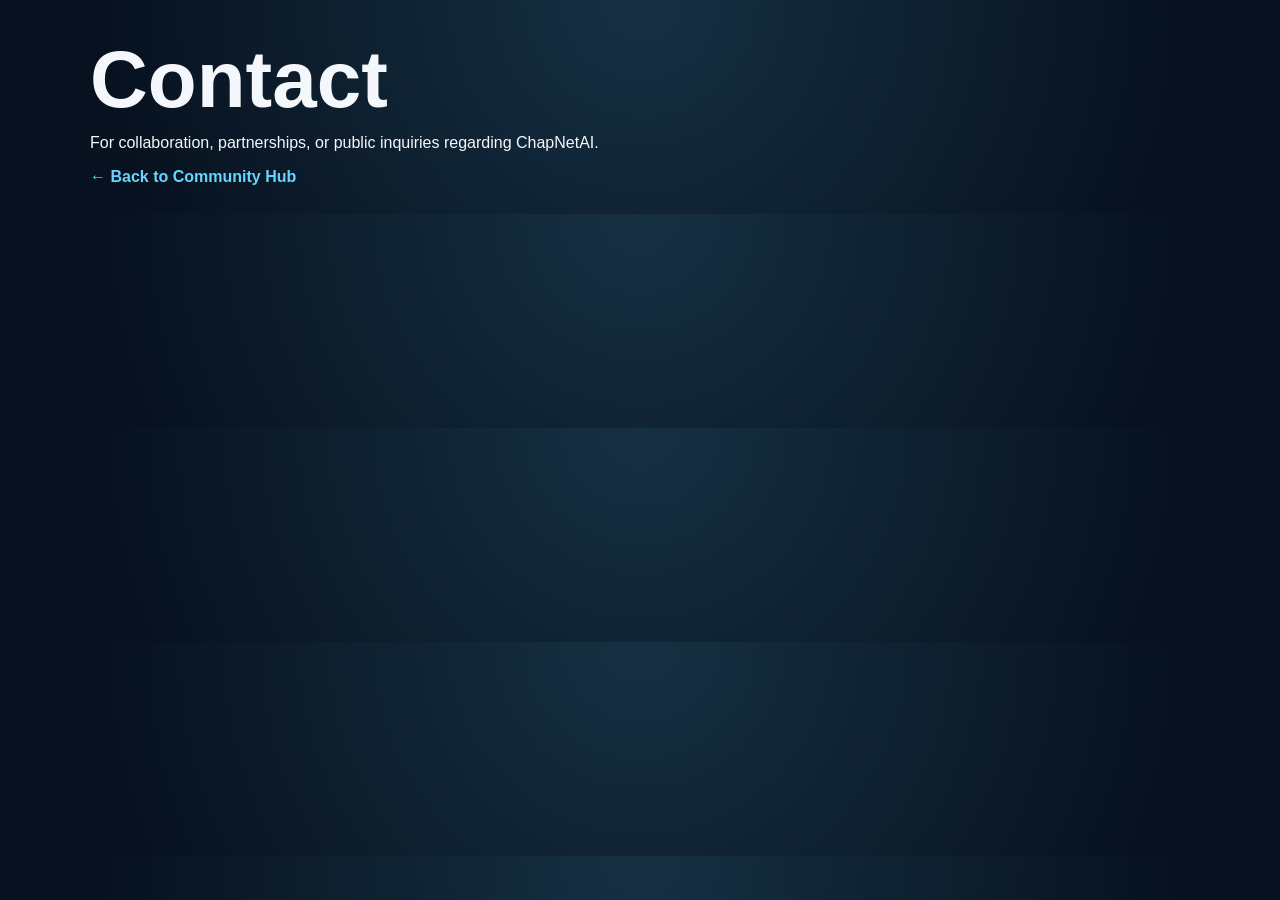
==== templates/contact.html @ 438fe8c1 "Refine Community Hub V2 navigation styling" ====
<!DOCTYPE html>
<html>
<head>
<title>Contact</title>
<link rel="stylesheet" href="/static/style.css">
</head>
<body>
<div class="page">
<h1>Contact</h1>
<p>For collaboration, partnerships, or public inquiries regarding ChapNetAI.</p>
<a href="/">← Back to Community Hub</a>
</div>
</body>
</html>
---- static/style.css ----
:root {
    --bg: #07111f;
    --panel: #0d1b2f;
    --panel-soft: #12243d;
    --text: #f4f7fb;
    --muted: #b7c2d4;
    --line: rgba(255, 255, 255, 0.12);
    --accent: #65d6ff;
    --accent-soft: rgba(101, 214, 255, 0.12);
}

* {
    box-sizing: border-box;
}

body {
    margin: 0;
    font-family: Arial, Helvetica, sans-serif;
    background:
        radial-gradient(circle at top, rgba(101, 214, 255, 0.16), transparent 34rem),
        var(--bg);
    color: var(--text);
}

.page {
    width: min(1100px, 92vw);
    margin: 0 auto;
    padding: 42px 0 28px;
}

.hero {
    padding: 34px 24px;
    border: 1px solid var(--line);
    border-radius: 24px;
    background: linear-gradient(145deg, rgba(13, 27, 47, 0.96), rgba(18, 36, 61, 0.88));
    box-shadow: 0 18px 50px rgba(0, 0, 0, 0.25);
}

.eyebrow {
    margin: 0 0 10px;
    color: var(--accent);
    font-weight: 700;
    letter-spacing: 0.08em;
    text-transform: uppercase;
    font-size: 0.78rem;
}

h1 {
    margin: 0;
    font-size: clamp(2.4rem, 10vw, 5rem);
    line-height: 0.95;
}

.tagline {
    margin: 18px 0 0;
    font-size: clamp(1.1rem, 4vw, 1.55rem);
    color: var(--text);
    font-weight: 700;
}

.summary {
    max-width: 760px;
    margin: 18px 0 0;
    color: var(--muted);
    line-height: 1.65;
    font-size: 1rem;
}

.grid {
    display: grid;
    grid-template-columns: repeat(3, 1fr);
    gap: 16px;
    margin-top: 18px;
}

.card {
    display: block;
    min-height: 178px;
    padding: 22px;
    border: 1px solid var(--line);
    border-radius: 20px;
    background: rgba(13, 27, 47, 0.88);
    color: var(--text);
    text-decoration: none;
    transition: transform 0.18s ease, border-color 0.18s ease, background 0.18s ease;
}

.card:hover,
.card:focus {
    transform: translateY(-3px);
    border-color: rgba(101, 214, 255, 0.65);
    background: var(--panel-soft);
    outline: none;
}

.card h2 {
    margin: 0 0 12px;
    font-size: 1.2rem;
}

.card p {
    margin: 0;
    color: var(--muted);
    line-height: 1.55;
}

.status-panel {
    margin-top: 18px;
    padding: 24px;
    border: 1px solid var(--line);
    border-radius: 22px;
    background: rgba(13, 27, 47, 0.9);
}

.status-panel h2 {
    margin: 0 0 16px;
    font-size: 1.35rem;
}

.status-row {
    display: flex;
    justify-content: space-between;
    gap: 16px;
    padding: 13px 0;
    border-top: 1px solid var(--line);
}

.status-row span {
    color: var(--muted);
}

.status-row strong {
    color: var(--accent);
    text-align: right;
}

footer {
    padding: 26px 0 0;
    text-align: center;
    color: var(--muted);
}

@media (max-width: 820px) {
    .grid {
        grid-template-columns: 1fr;
    }

    .hero,
    .status-panel,
    .card {
        border-radius: 18px;
    }

    .status-row {
        flex-direction: column;
        gap: 4px;
    }

    .status-row strong {
        text-align: left;
    }
}

a {
    color: #65d6ff;
    text-decoration: none;
    font-weight: 600;
}

a:hover {
    text-decoration: underline;
}

.page a {
    color: #65d6ff;
}

.page a:visited {
    color: #65d6ff;
}
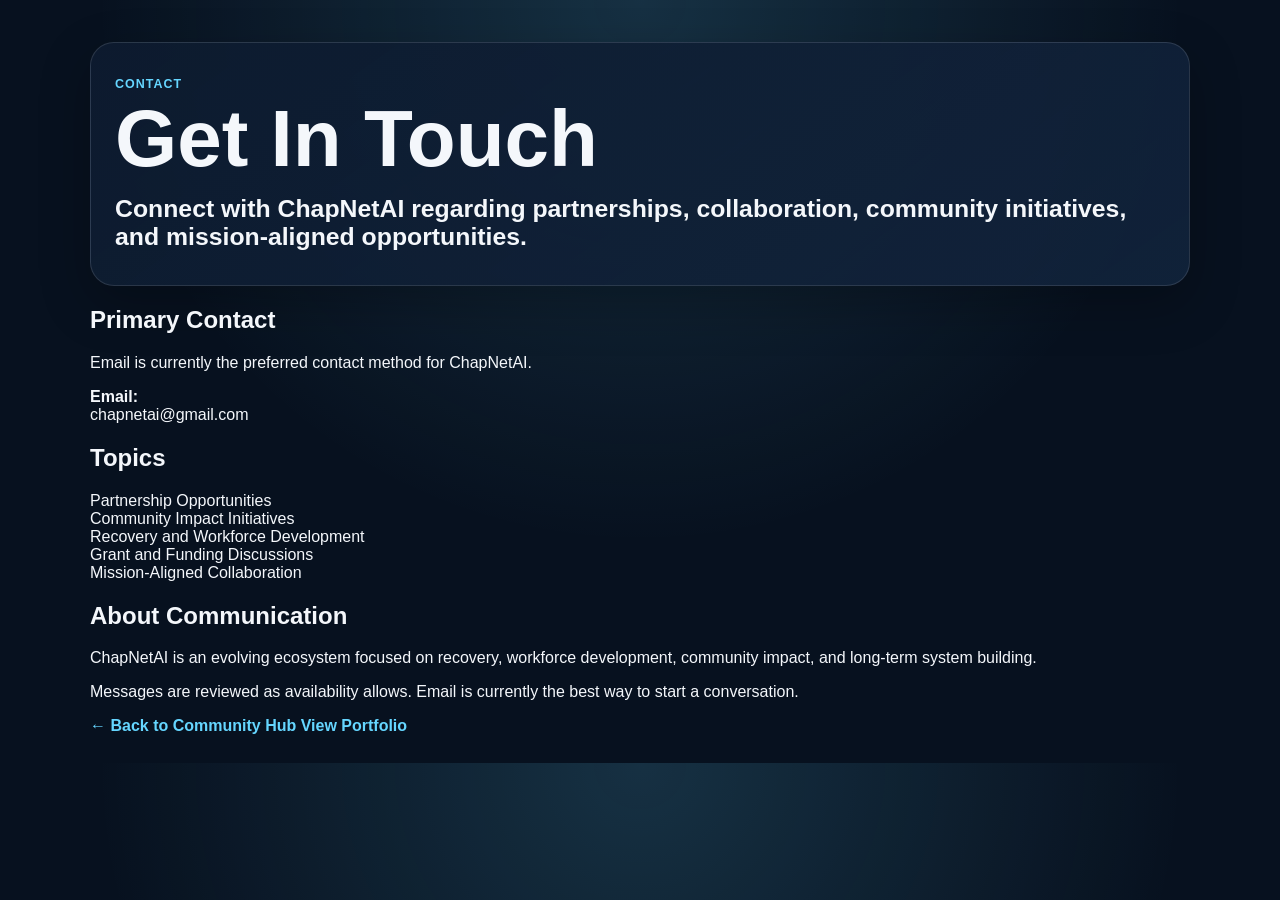
==== commit 71473448: "Add Community Hub contact page" ====
--- a/templates/contact.html
+++ b/templates/contact.html
@@ -1,14 +1,66 @@
 <!DOCTYPE html>
-<html>
+<html lang="en">
 <head>
-<title>Contact</title>
-<link rel="stylesheet" href="/static/style.css">
+    <meta charset="UTF-8">
+    <title>Contact | ChapNetAI Community Hub</title>
+    <meta name="viewport" content="width=device-width, initial-scale=1.0">
+    <link rel="stylesheet" href="/static/style.css">
 </head>
 <body>
-<div class="page">
-<h1>Contact</h1>
-<p>For collaboration, partnerships, or public inquiries regarding ChapNetAI.</p>
-<a href="/">← Back to Community Hub</a>
-</div>
+    <main class="page content-page">
+        <section class="hero light-hero">
+            <p class="eyebrow">Contact</p>
+            <h1>Get In Touch</h1>
+            <p class="tagline">
+                Connect with ChapNetAI regarding partnerships, collaboration, community initiatives, and mission-aligned opportunities.
+            </p>
+        </section>
+
+        <section class="content-card">
+            <h2>Primary Contact</h2>
+
+            <p>
+                Email is currently the preferred contact method for ChapNetAI.
+            </p>
+
+            <div class="mission-list">
+                <div>
+                    <strong>Email:</strong><br>
+                    chapnetai@gmail.com
+                </div>
+            </div>
+        </section>
+
+        <section class="content-card">
+            <h2>Topics</h2>
+
+            <div class="mission-list">
+                <div>Partnership Opportunities</div>
+                <div>Community Impact Initiatives</div>
+                <div>Recovery and Workforce Development</div>
+                <div>Grant and Funding Discussions</div>
+                <div>Mission-Aligned Collaboration</div>
+            </div>
+        </section>
+
+        <section class="content-card">
+            <h2>About Communication</h2>
+
+            <p>
+                ChapNetAI is an evolving ecosystem focused on recovery, workforce development,
+                community impact, and long-term system building.
+            </p>
+
+            <p>
+                Messages are reviewed as availability allows.
+                Email is currently the best way to start a conversation.
+            </p>
+        </section>
+
+        <nav class="page-actions">
+            <a class="button-link" href="/">← Back to Community Hub</a>
+            <a class="button-link secondary" href="/portfolio">View Portfolio</a>
+        </nav>
+    </main>
 </body>
 </html>
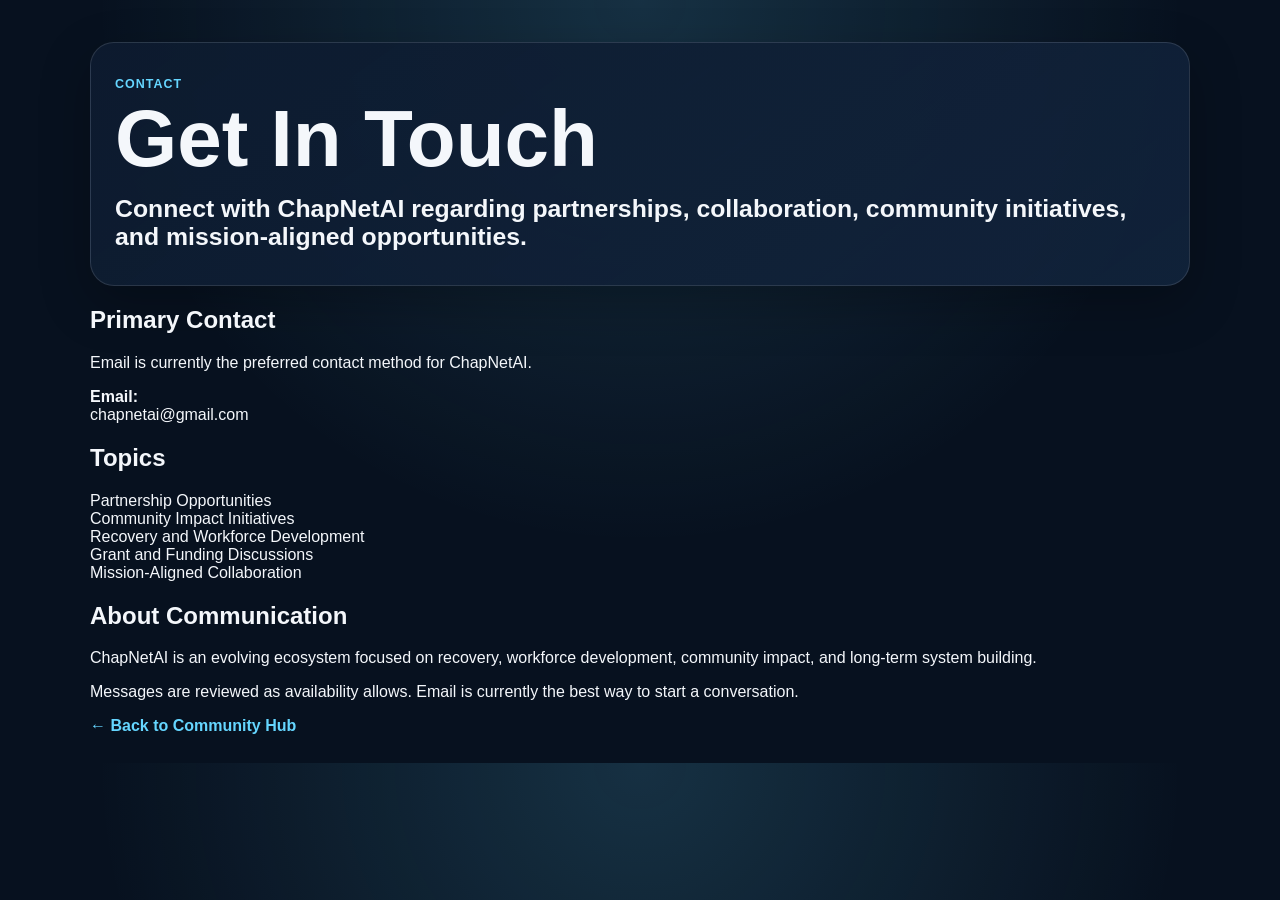
==== commit 93592c90: "Expand Community Hub gateway and overview pages" ====
--- a/templates/contact.html
+++ b/templates/contact.html
@@ -59,7 +59,6 @@
 
         <nav class="page-actions">
             <a class="button-link" href="/">← Back to Community Hub</a>
-            <a class="button-link secondary" href="/portfolio">View Portfolio</a>
         </nav>
     </main>
 </body>
